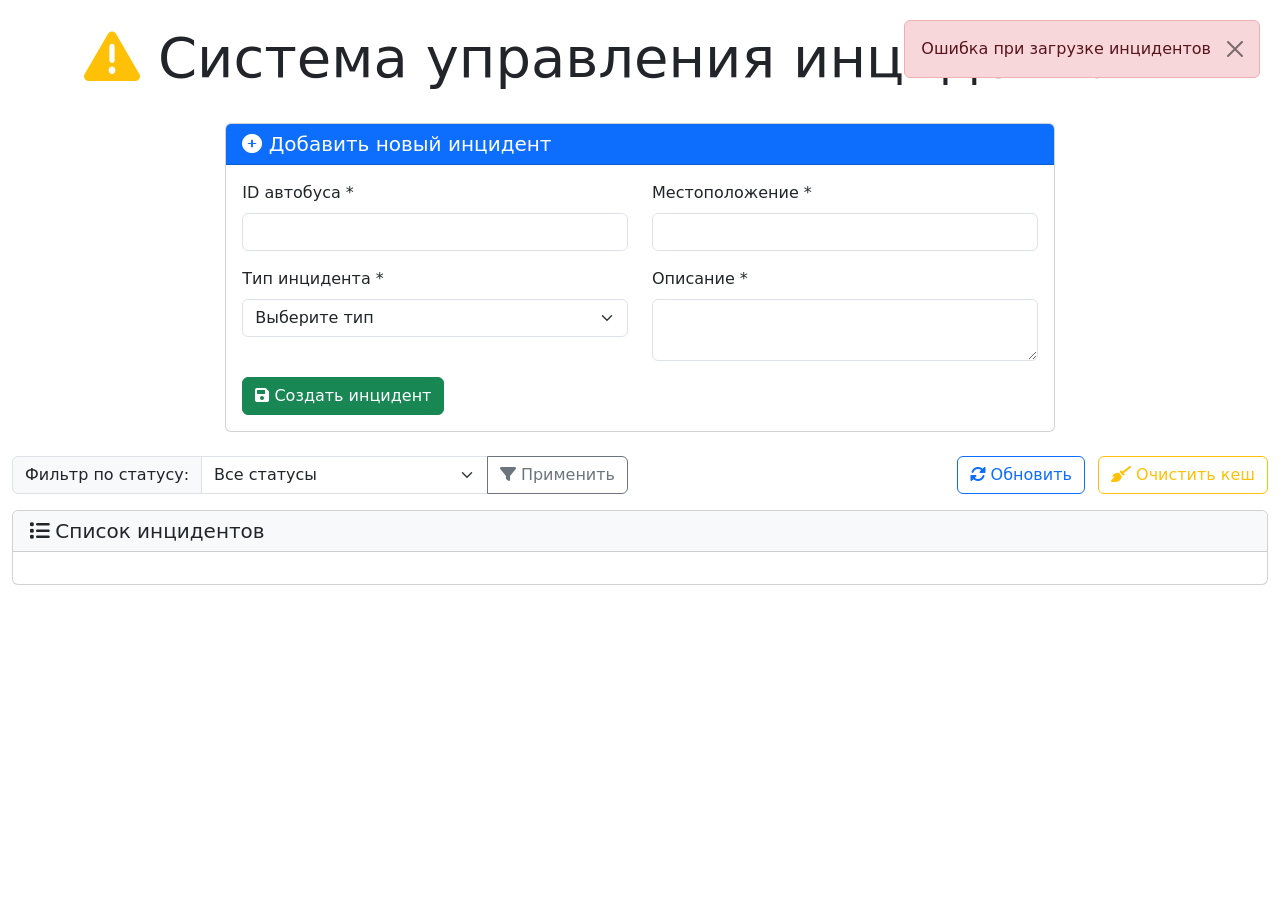
==== demo/src/main/resources/static/index.html @ 8c7d0178 "Исправил ошибку в назначении ролей" ====
<!DOCTYPE html>
<html lang="ru">
<head>
    <meta charset="UTF-8">
    <meta name="viewport" content="width=device-width, initial-scale=1.0">
    <title>Система управления инцидентами</title>
    <link href="https://cdn.jsdelivr.net/npm/bootstrap@5.1.3/dist/css/bootstrap.min.css" rel="stylesheet">
    <link href="https://cdnjs.cloudflare.com/ajax/libs/font-awesome/6.0.0/css/all.min.css" rel="stylesheet">
    <style>
        .alert-card {
            transition: all 0.3s ease;
            border-left: 4px solid #0d6efd;
        }
        .alert-card:hover {
            transform: translateY(-2px);
            box-shadow: 0 4px 8px rgba(0,0,0,0.1);
        }
        .status-NEW { border-left-color: #dc3545; }
        .status-IN_PROGRESS { border-left-color: #ffc107; }
        .status-RESOLVED { border-left-color: #198754; }
        .loading {
            display: none;
            text-align: center;
            padding: 20px;
        }
    </style>
</head>
<body>
    <div class="container-fluid py-4">
        <!-- Заголовок -->
        <div class="row mb-4">
            <div class="col">
                <h1 class="display-4 text-center">
                    <i class="fas fa-exclamation-triangle text-warning"></i>
                    Система управления инцидентами
                </h1>
            </div>
        </div>

        <!-- Форма добавления инцидента -->
        <div class="row mb-4">
            <div class="col-md-8 mx-auto">
                <div class="card">
                    <div class="card-header bg-primary text-white">
                        <h5 class="mb-0"><i class="fas fa-plus-circle"></i> Добавить новый инцидент</h5>
                    </div>
                    <div class="card-body">
                        <form id="alertForm">
                            <div class="row">
                                <div class="col-md-6">
                                    <div class="mb-3">
                                        <label for="busId" class="form-label">ID автобуса *</label>
                                        <input type="number" class="form-control" id="busId" required>
                                    </div>
                                    <div class="mb-3">
                                        <label for="type" class="form-label">Тип инцидента *</label>
                                        <select class="form-select" id="type" required>
                                            <option value="">Выберите тип</option>
                                            <option value="ACCIDENT">Авария</option>
                                            <option value="HARD_BRAKING">Резкое торможение</option>
                                            <option value="BUTTON">Нажатие кнопки</option>
                                        </select>
                                    </div>
                                </div>
                                <div class="col-md-6">
                                    <div class="mb-3">
                                        <label for="location" class="form-label">Местоположение *</label>
                                        <input type="text" class="form-control" id="location" required>
                                    </div>
                                    <div class="mb-3">
                                        <label for="description" class="form-label">Описание *</label>
                                        <textarea class="form-control" id="description" rows="2" required></textarea>
                                    </div>
                                </div>
                            </div>
                            <button type="submit" class="btn btn-success">
                                <i class="fas fa-save"></i> Создать инцидент
                            </button>
                        </form>
                    </div>
                </div>
            </div>
        </div>

        <!-- Фильтры и управление -->
        <div class="row mb-3">
            <div class="col-md-6">
                <div class="input-group">
                    <span class="input-group-text">Фильтр по статусу:</span>
                    <select class="form-select" id="statusFilter">
                        <option value="">Все статусы</option>
                        <option value="NEW">Новый</option>
                        <option value="IN_PROGRESS">В работе</option>
                        <option value="RESOLVED">Решен</option>
                    </select>
                    <button class="btn btn-outline-secondary" type="button" onclick="loadAlerts()">
                        <i class="fas fa-filter"></i> Применить
                    </button>
                </div>
            </div>
            <div class="col-md-6 text-end">
                <button class="btn btn-outline-primary" onclick="loadAlerts()">
                    <i class="fas fa-sync-alt"></i> Обновить
                </button>
            </div>
        </div>

        <!-- Таблица инцидентов -->
        <div class="row">
            <div class="col-12">
                <div class="card">
                    <div class="card-header bg-light">
                        <h5 class="mb-0"><i class="fas fa-list"></i> Список инцидентов</h5>
                    </div>
                    <div class="card-body">
                        <div id="loading" class="loading">
                            <div class="spinner-border text-primary" role="status">
                                <span class="visually-hidden">Загрузка...</span>
                            </div>
                            <p class="mt-2">Загрузка данных...</p>
                        </div>
                        <div id="alertsTable"></div>
                    </div>
                </div>
            </div>
        </div>
    </div>

    <!-- Модальное окно для назначения пользователя -->
    <div class="modal fade" id="assignModal" tabindex="-1">
        <div class="modal-dialog">
            <div class="modal-content">
                <div class="modal-header">
                    <h5 class="modal-title">Назначить инцидент</h5>
                    <button type="button" class="btn-close" data-bs-dismiss="modal"></button>
                </div>
                <div class="modal-body">
                    <input type="hidden" id="assignAlertId">
                    <div class="mb-3">
                        <label for="userId" class="form-label">ID пользователя</label>
                        <input type="number" class="form-control" id="userId" placeholder="Введите ID пользователя">
                    </div>
                </div>
                <div class="modal-footer">
                    <button type="button" class="btn btn-secondary" data-bs-dismiss="modal">Отмена</button>
                    <button type="button" class="btn btn-primary" onclick="assignAlert()">Назначить</button>
                </div>
            </div>
        </div>
    </div>

    <!-- Модальное окно для загрузки файлов -->
    <div class="modal fade" id="uploadModal" tabindex="-1">
        <div class="modal-dialog">
            <div class="modal-content">
                <div class="modal-header">
                    <h5 class="modal-title">Загрузить файл для инцидента</h5>
                    <button type="button" class="btn-close" data-bs-dismiss="modal"></button>
                </div>
                <div class="modal-body">
                    <input type="hidden" id="uploadAlertId">
                    <div class="mb-3">
                        <label for="fileInput" class="form-label">Выберите файл (макс. 5MB)</label>
                        <input type="file" class="form-control" id="fileInput" 
                            accept=".jpg,.jpeg,.png,.gif,.bmp,.pdf,.doc,.docx">
                        <div class="form-text">
                            Разрешенные форматы: JPG, PNG, GIF, BMP, PDF, DOC, DOCX
                        </div>
                    </div>
                </div>
                <div class="modal-footer">
                    <button type="button" class="btn btn-secondary" data-bs-dismiss="modal">Отмена</button>
                    <button type="button" class="btn btn-primary" onclick="handleFileUpload()">
                        <i class="fas fa-upload"></i> Загрузить
                    </button>
                </div>
            </div>
        </div>
    </div>

    <script src="https://cdn.jsdelivr.net/npm/bootstrap@5.1.3/dist/js/bootstrap.bundle.min.js"></script>
    <script src="app.js"></script>
</body>
</html>
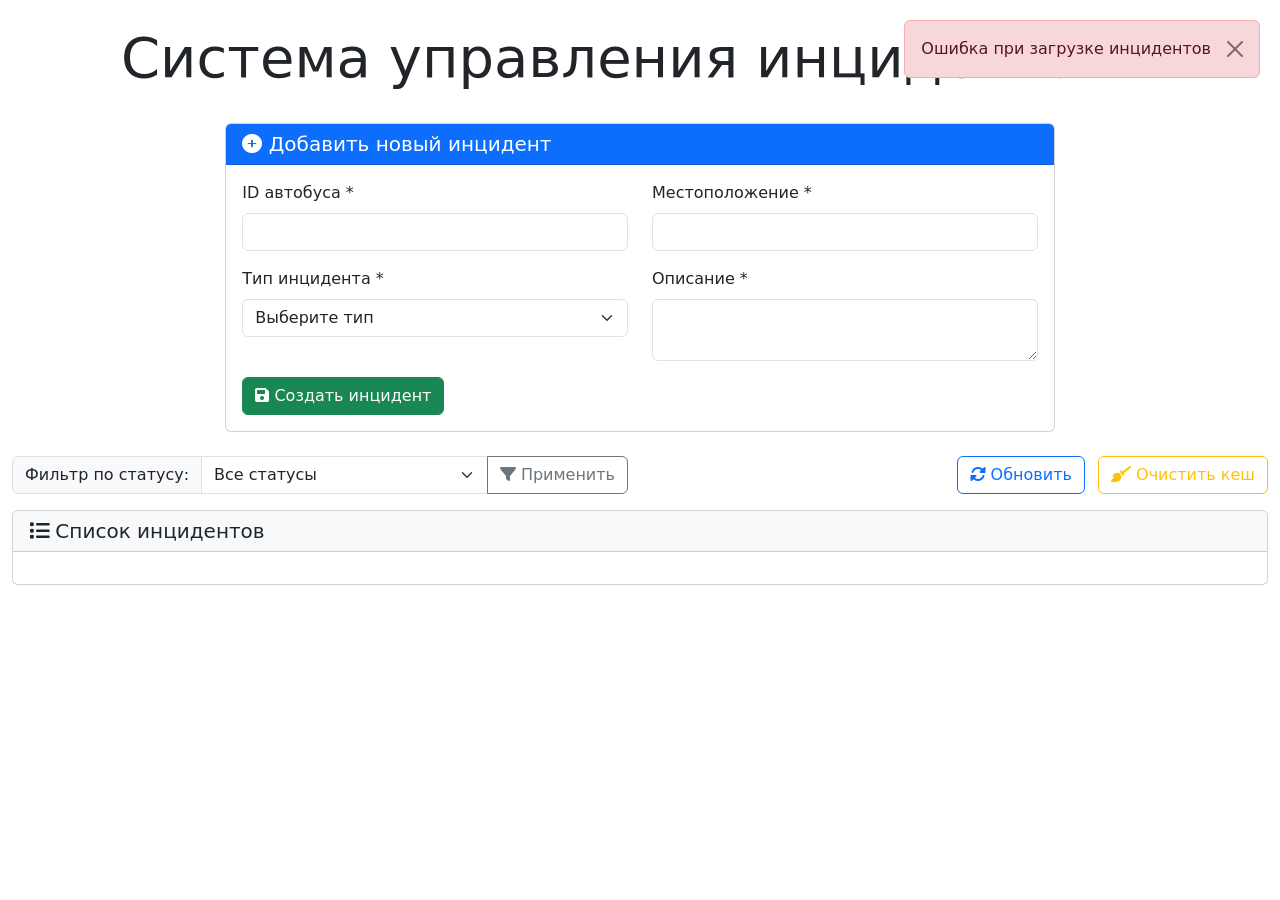
==== commit 9ac57fdd: "Добавил импорт CSV и возврат ID инцидентов" ====
--- a/demo/src/main/resources/static/index.html
+++ b/demo/src/main/resources/static/index.html
@@ -9,7 +9,7 @@
     <style>
         .alert-card {
             transition: all 0.3s ease;
-            border-left: 4px solid #0d6efd;
+            border-left: 4px solid #789cd1;
         }
         .alert-card:hover {
             transform: translateY(-2px);
@@ -31,7 +31,6 @@
         <div class="row mb-4">
             <div class="col">
                 <h1 class="display-4 text-center">
-                    <i class="fas fa-exclamation-triangle text-warning"></i>
                     Система управления инцидентами
                 </h1>
             </div>
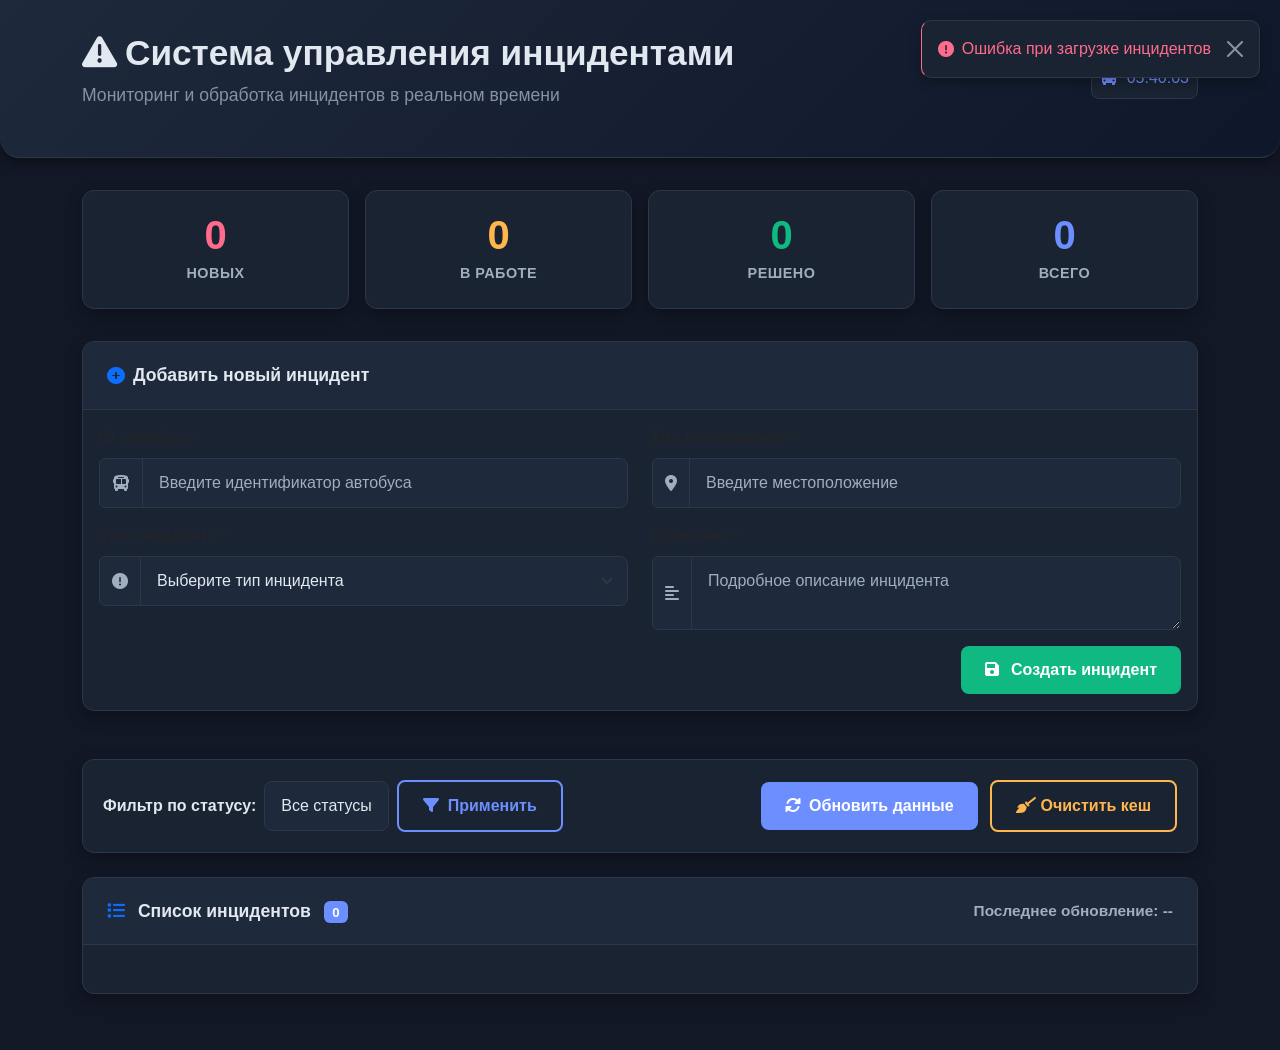
==== commit 2879b06a: "Спешелти темная тема на сайт, доработка отчетов, покрытие тестами" ====
--- a/demo/src/main/resources/static/index.html
+++ b/demo/src/main/resources/static/index.html
@@ -6,75 +6,102 @@
     <title>Система управления инцидентами</title>
     <link href="https://cdn.jsdelivr.net/npm/bootstrap@5.1.3/dist/css/bootstrap.min.css" rel="stylesheet">
     <link href="https://cdnjs.cloudflare.com/ajax/libs/font-awesome/6.0.0/css/all.min.css" rel="stylesheet">
-    <style>
-        .alert-card {
-            transition: all 0.3s ease;
-            border-left: 4px solid #789cd1;
-        }
-        .alert-card:hover {
-            transform: translateY(-2px);
-            box-shadow: 0 4px 8px rgba(0,0,0,0.1);
-        }
-        .status-NEW { border-left-color: #dc3545; }
-        .status-IN_PROGRESS { border-left-color: #ffc107; }
-        .status-RESOLVED { border-left-color: #198754; }
-        .loading {
-            display: none;
-            text-align: center;
-            padding: 20px;
-        }
-    </style>
+    <link rel="stylesheet" href="style.css">
 </head>
 <body>
-    <div class="container-fluid py-4">
-        <!-- Заголовок -->
-        <div class="row mb-4">
-            <div class="col">
-                <h1 class="display-4 text-center">
-                    Система управления инцидентами
-                </h1>
+    <!-- Заголовок -->
+    <div class="header-section">
+        <div class="container">
+            <div class="row align-items-center">
+                <div class="col-md-8">
+                    <h1 class="header-title"><i class="fas fa-exclamation-triangle me-2"></i>Система управления инцидентами</h1>
+                    <p class="header-subtitle">Мониторинг и обработка инцидентов в реальном времени</p>
+                </div>
+                <div class="col-md-4 text-md-end">
+                    <div class="d-inline-block bg-white text-primary p-2 rounded-3">
+                        <i class="fas fa-bus me-1"></i>
+                        <span id="currentTime">--:--:--</span>
+                    </div>
+                </div>
+            </div>
+        </div>
+    </div>
+
+    <div class="container">
+        <!-- Статистика -->
+        <div class="statistics">
+            <div class="stat-card stat-new">
+                <div class="stat-value" id="statNew">0</div>
+                <div class="stat-label">Новых</div>
+            </div>
+            <div class="stat-card stat-progress">
+                <div class="stat-value" id="statProgress">0</div>
+                <div class="stat-label">В работе</div>
+            </div>
+            <div class="stat-card stat-resolved">
+                <div class="stat-value" id="statResolved">0</div>
+                <div class="stat-label">Решено</div>
+            </div>
+            <div class="stat-card stat-total">
+                <div class="stat-value" id="statTotal">0</div>
+                <div class="stat-label">Всего</div>
             </div>
         </div>
 
         <!-- Форма добавления инцидента -->
         <div class="row mb-4">
-            <div class="col-md-8 mx-auto">
+            <div class="col-12">
                 <div class="card">
-                    <div class="card-header bg-primary text-white">
-                        <h5 class="mb-0"><i class="fas fa-plus-circle"></i> Добавить новый инцидент</h5>
+                    <div class="card-header d-flex align-items-center">
+                        <i class="fas fa-plus-circle me-2 text-primary"></i>
+                        <span>Добавить новый инцидент</span>
                     </div>
                     <div class="card-body">
                         <form id="alertForm">
                             <div class="row">
                                 <div class="col-md-6">
                                     <div class="mb-3">
-                                        <label for="busId" class="form-label">ID автобуса *</label>
-                                        <input type="number" class="form-control" id="busId" required>
-                                    </div>
-                                    <div class="mb-3">
-                                        <label for="type" class="form-label">Тип инцидента *</label>
-                                        <select class="form-select" id="type" required>
-                                            <option value="">Выберите тип</option>
-                                            <option value="ACCIDENT">Авария</option>
-                                            <option value="HARD_BRAKING">Резкое торможение</option>
-                                            <option value="BUTTON">Нажатие кнопки</option>
-                                        </select>
+                                        <label for="busId" class="form-label fw-semibold">ID автобуса *</label>
+                                        <div class="input-group">
+                                            <span class="input-group-text"><i class="fas fa-bus"></i></span>
+                                            <input type="number" class="form-control" id="busId" required placeholder="Введите идентификатор автобуса">
+                                        </div>
+                                    </div>
+                                    <div class="mb-3">
+                                        <label for="type" class="form-label fw-semibold">Тип инцидента *</label>
+                                        <div class="input-group">
+                                            <span class="input-group-text"><i class="fas fa-exclamation-circle"></i></span>
+                                            <select class="form-select" id="type" required>
+                                                <option value="">Выберите тип инцидента</option>
+                                                <option value="ACCIDENT">Авария</option>
+                                                <option value="HARD_BRAKING">Резкое торможение</option>
+                                                <option value="BUTTON">Нажатие кнопки</option>
+                                            </select>
+                                        </div>
                                     </div>
                                 </div>
                                 <div class="col-md-6">
                                     <div class="mb-3">
-                                        <label for="location" class="form-label">Местоположение *</label>
-                                        <input type="text" class="form-control" id="location" required>
-                                    </div>
-                                    <div class="mb-3">
-                                        <label for="description" class="form-label">Описание *</label>
-                                        <textarea class="form-control" id="description" rows="2" required></textarea>
+                                        <label for="location" class="form-label fw-semibold">Местоположение *</label>
+                                        <div class="input-group">
+                                            <span class="input-group-text"><i class="fas fa-map-marker-alt"></i></span>
+                                            <input type="text" class="form-control" id="location" required placeholder="Введите местоположение">
+                                        </div>
+                                    </div>
+                                    <div class="mb-3">
+                                        <label for="description" class="form-label fw-semibold">Описание *</label>
+                                        <div class="input-group">
+                                            <span class="input-group-text"><i class="fas fa-align-left"></i></span>
+                                            <textarea class="form-control" id="description" rows="2" required placeholder="Подробное описание инцидента"></textarea>
+                                        </div>
                                     </div>
                                 </div>
                             </div>
-                            <button type="submit" class="btn btn-success">
-                                <i class="fas fa-save"></i> Создать инцидент
-                            </button>
+                            <div class="d-flex justify-content-end">
+                                <button type="submit" class="btn btn-success px-4">
+                                    <i class="fas fa-save me-2"></i> Создать инцидент
+                                </button>
+                            </div>
                         </form>
                     </div>
                 </div>
@@ -82,43 +109,60 @@
         </div>
 
         <!-- Фильтры и управление -->
-        <div class="row mb-3">
-            <div class="col-md-6">
-                <div class="input-group">
-                    <span class="input-group-text">Фильтр по статусу:</span>
-                    <select class="form-select" id="statusFilter">
-                        <option value="">Все статусы</option>
-                        <option value="NEW">Новый</option>
-                        <option value="IN_PROGRESS">В работе</option>
-                        <option value="RESOLVED">Решен</option>
-                    </select>
-                    <button class="btn btn-outline-secondary" type="button" onclick="loadAlerts()">
-                        <i class="fas fa-filter"></i> Применить
-                    </button>
-                </div>
-            </div>
-            <div class="col-md-6 text-end">
-                <button class="btn btn-outline-primary" onclick="loadAlerts()">
-                    <i class="fas fa-sync-alt"></i> Обновить
-                </button>
-            </div>
-        </div>
-
-        <!-- Таблица инцидентов -->
+        <div class="filter-section">
+            <div class="row align-items-center">
+                <div class="col-md-6">
+                    <div class="d-flex align-items-center">
+                        <span class="me-2 fw-semibold">Фильтр по статусу:</span>
+                        <select class="form-select w-auto me-2" id="statusFilter">
+                            <option value="">Все статусы</option>
+                            <option value="NEW">Новый</option>
+                            <option value="IN_PROGRESS">В работе</option>
+                            <option value="RESOLVED">Решен</option>
+                        </select>
+                        <button class="btn btn-outline-primary" type="button" onclick="loadAlerts()">
+                            <i class="fas fa-filter me-1"></i> Применить
+                        </button>
+                    </div>
+                </div>
+                <div class="col-md-6 text-md-end mt-2 mt-md-0">
+                    <button class="btn btn-primary" onclick="loadAlerts()">
+                        <i class="fas fa-sync-alt me-1"></i> Обновить данные
+                    </button>
+                    <button class="btn btn-outline-warning ms-2" onclick="clearCache()" title="Очистить кеш">
+                        <i class="fas fa-broom"></i> Очистить кеш
+                    </button>
+                </div>
+            </div>
+        </div>
+
+        <!-- Список инцидентов -->
         <div class="row">
             <div class="col-12">
                 <div class="card">
-                    <div class="card-header bg-light">
-                        <h5 class="mb-0"><i class="fas fa-list"></i> Список инцидентов</h5>
-                    </div>
-                    <div class="card-body">
+                    <div class="card-header d-flex align-items-center justify-content-between">
+                        <div>
+                            <i class="fas fa-list me-2 text-primary"></i>
+                            <span>Список инцидентов</span>
+                            <span class="badge bg-primary ms-2" id="alertsCount">0</span>
+                        </div>
+                        <div class="text-muted small" id="lastUpdate">
+                            Последнее обновление: --
+                        </div>
+                    </div>
+                    <div class="card-body p-3">
                         <div id="loading" class="loading">
-                            <div class="spinner-border text-primary" role="status">
+                            <div class="spinner-border" role="status">
                                 <span class="visually-hidden">Загрузка...</span>
                             </div>
-                            <p class="mt-2">Загрузка данных...</p>
-                        </div>
-                        <div id="alertsTable"></div>
+                            <p class="mt-3 fw-semibold">Загрузка данных...</p>
+                        </div>
+                        <div id="alertsTable" class="p-2"></div>
+                        <div id="noAlerts" class="text-center p-5" style="display: none;">
+                            <i class="fas fa-inbox fa-3x text-muted mb-3"></i>
+                            <h5 class="text-muted">Нет инцидентов</h5>
+                            <p class="text-muted">Создайте первый инцидент с помощью формы выше</p>
+                        </div>
                     </div>
                 </div>
             </div>
@@ -130,19 +174,27 @@
         <div class="modal-dialog">
             <div class="modal-content">
                 <div class="modal-header">
-                    <h5 class="modal-title">Назначить инцидент</h5>
+                    <h5 class="modal-title"><i class="fas fa-user-check me-2"></i>Назначить инцидент</h5>
                     <button type="button" class="btn-close" data-bs-dismiss="modal"></button>
                 </div>
                 <div class="modal-body">
                     <input type="hidden" id="assignAlertId">
                     <div class="mb-3">
-                        <label for="userId" class="form-label">ID пользователя</label>
-                        <input type="number" class="form-control" id="userId" placeholder="Введите ID пользователя">
+                        <label for="userId" class="form-label fw-semibold">ID пользователя</label>
+                        <div class="input-group">
+                            <span class="input-group-text"><i class="fas fa-user"></i></span>
+                            <input type="number" class="form-control" id="userId" placeholder="Введите ID пользователя">
+                        </div>
+                        <div class="form-text">
+                            Укажите ID пользователя, который будет ответственен за решение инцидента
+                        </div>
                     </div>
                 </div>
                 <div class="modal-footer">
                     <button type="button" class="btn btn-secondary" data-bs-dismiss="modal">Отмена</button>
-                    <button type="button" class="btn btn-primary" onclick="assignAlert()">Назначить</button>
+                    <button type="button" class="btn btn-primary" onclick="assignAlert()">
+                        <i class="fas fa-check me-1"></i> Назначить
+                    </button>
                 </div>
             </div>
         </div>
@@ -153,24 +205,28 @@
         <div class="modal-dialog">
             <div class="modal-content">
                 <div class="modal-header">
-                    <h5 class="modal-title">Загрузить файл для инцидента</h5>
+                    <h5 class="modal-title"><i class="fas fa-upload me-2"></i>Загрузить файл для инцидента</h5>
                     <button type="button" class="btn-close" data-bs-dismiss="modal"></button>
                 </div>
                 <div class="modal-body">
                     <input type="hidden" id="uploadAlertId">
                     <div class="mb-3">
-                        <label for="fileInput" class="form-label">Выберите файл (макс. 5MB)</label>
+                        <label for="fileInput" class="form-label fw-semibold">Выберите файл (макс. 5MB)</label>
                         <input type="file" class="form-control" id="fileInput" 
                             accept=".jpg,.jpeg,.png,.gif,.bmp,.pdf,.doc,.docx">
                         <div class="form-text">
                             Разрешенные форматы: JPG, PNG, GIF, BMP, PDF, DOC, DOCX
                         </div>
                     </div>
+                    <div class="alert alert-info mt-3">
+                        <i class="fas fa-info-circle me-2"></i>
+                        <small>Загружайте фотографии с места инцидента или документы, связанные с расследованием</small>
+                    </div>
                 </div>
                 <div class="modal-footer">
                     <button type="button" class="btn btn-secondary" data-bs-dismiss="modal">Отмена</button>
                     <button type="button" class="btn btn-primary" onclick="handleFileUpload()">
-                        <i class="fas fa-upload"></i> Загрузить
+                        <i class="fas fa-upload me-1"></i> Загрузить
                     </button>
                 </div>
             </div>
--- a/demo/src/main/resources/static/style.css
+++ b/demo/src/main/resources/static/style.css
@@ -0,0 +1,558 @@
+:root {
+    --primary-color: #6c8eff;
+    --secondary-color: #5a6fe0;
+    --success-color: #4cc9f0;
+    --danger-color: #ff6b8b;
+    --warning-color: #ffb74d;
+    --light-color: #2d3748;
+    --dark-color: #e2e8f0;
+    --bg-primary: #121826;
+    --bg-secondary: #1e293b;
+    --bg-card: #1a2332;
+    --border-color: #2d3748;
+    --text-primary: #e2e8f0;
+    --text-secondary: #a0aec0;
+    --card-shadow: 0 6px 16px rgba(0, 0, 0, 0.3);
+    --transition: all 0.3s ease;
+}
+
+body {
+    background-color: var(--bg-primary);
+    font-family: 'Segoe UI', Tahoma, Geneva, Verdana, sans-serif;
+    color: var(--text-primary);
+    padding-bottom: 2rem;
+}
+
+.header-section {
+    background: linear-gradient(135deg, var(--bg-secondary), #0f172a);
+    color: var(--text-primary);
+    padding: 2rem 0;
+    border-radius: 0 0 20px 20px;
+    margin-bottom: 2rem;
+    box-shadow: 0 4px 12px rgba(0, 0, 0, 0.4);
+    border-bottom: 1px solid var(--border-color);
+}
+
+.header-title {
+    font-weight: 700;
+    margin-bottom: 0.5rem;
+    font-size: 2.2rem;
+    color: var(--text-primary);
+}
+
+.header-subtitle {
+    font-weight: 300;
+    opacity: 0.8;
+    font-size: 1.1rem;
+    color: var(--text-secondary);
+}
+
+.card {
+    border: 1px solid var(--border-color);
+    border-radius: 12px;
+    box-shadow: var(--card-shadow);
+    transition: var(--transition);
+    overflow: hidden;
+    margin-bottom: 1.5rem;
+    background-color: var(--bg-card);
+}
+
+.card:hover {
+    box-shadow: 0 10px 24px rgba(0, 0, 0, 0.4);
+    transform: translateY(-2px);
+}
+
+.card-header {
+    background-color: var(--bg-secondary);
+    border-bottom: 1px solid var(--border-color);
+    padding: 1.25rem 1.5rem;
+    font-weight: 600;
+    font-size: 1.1rem;
+    color: var(--text-primary);
+}
+
+.form-control, .form-select {
+    border-radius: 8px;
+    border: 1px solid var(--border-color);
+    padding: 0.75rem 1rem;
+    transition: var(--transition);
+    background-color: var(--bg-secondary);
+    color: var(--text-primary);
+}
+
+.form-control:focus, .form-select:focus {
+    border-color: var(--primary-color);
+    box-shadow: 0 0 0 0.2rem rgba(108, 142, 255, 0.25);
+    background-color: var(--bg-secondary);
+    color: var(--text-primary);
+}
+
+.form-control::placeholder {
+    color: var(--text-secondary);
+}
+
+.btn {
+    border-radius: 8px;
+    padding: 0.75rem 1.5rem;
+    font-weight: 600;
+    transition: var(--transition);
+    border: none;
+}
+
+.btn-sm {
+    padding: 0.5rem 1rem;
+    font-size: 0.9rem;
+}
+
+.btn-primary {
+    background-color: var(--primary-color);
+    color: white;
+}
+
+.btn-primary:hover {
+    background-color: #5a6fe0;
+    transform: translateY(-2px);
+    box-shadow: 0 4px 12px rgba(108, 142, 255, 0.3);
+}
+
+.btn-success {
+    background-color: #10b981;
+    color: white;
+}
+
+.btn-warning {
+    background-color: var(--warning-color);
+    color: #1a202c;
+}
+
+.btn-info {
+    background-color: var(--success-color);
+    color: #1a202c;
+}
+
+.btn-danger {
+    background-color: var(--danger-color);
+    color: white;
+}
+
+.btn-secondary {
+    background-color: #4a5568;
+    color: white;
+}
+
+.btn-outline-primary {
+    border: 2px solid var(--primary-color);
+    color: var(--primary-color);
+    background-color: transparent;
+}
+
+.btn-outline-primary:hover {
+    background-color: var(--primary-color);
+    color: white;
+    transform: translateY(-2px);
+}
+
+.btn-outline-warning {
+    border: 2px solid var(--warning-color);
+    color: var(--warning-color);
+    background-color: transparent;
+}
+
+.btn-outline-warning:hover {
+    background-color: var(--warning-color);
+    color: #1a202c;
+}
+
+.alert-card {
+    border-radius: 10px;
+    padding: 1.5rem;
+    margin-bottom: 1rem;
+    background-color: var(--bg-card);
+    transition: var(--transition);
+    border-left: 5px solid var(--border-color);
+    position: relative;
+    border: 1px solid var(--border-color);
+}
+
+.alert-card:hover {
+    transform: translateY(-4px);
+    box-shadow: 0 8px 20px rgba(0, 0, 0, 0.4);
+}
+
+.alert-card .badge {
+    font-size: 0.8rem;
+    padding: 0.4rem 0.8rem;
+    border-radius: 50px;
+}
+
+.status-NEW {
+    border-left-color: var(--danger-color);
+    background-color: rgba(255, 107, 139, 0.1);
+}
+
+.status-IN_PROGRESS {
+    border-left-color: var(--warning-color);
+    background-color: rgba(255, 183, 77, 0.1);
+}
+
+.status-RESOLVED {
+    border-left-color: #10b981;
+    background-color: rgba(16, 185, 129, 0.1);
+}
+
+.alert-details {
+    display: flex;
+    flex-wrap: wrap;
+    gap: 1.5rem;
+    margin-bottom: 1rem;
+}
+
+.detail-item {
+    display: flex;
+    align-items: center;
+    gap: 0.5rem;
+    color: var(--text-secondary);
+    font-size: 0.95rem;
+}
+
+.detail-item i {
+    color: var(--primary-color);
+    width: 16px;
+}
+
+.alert-actions {
+    display: flex;
+    gap: 0.5rem;
+    flex-wrap: wrap;
+}
+
+.action-btn {
+    padding: 0.4rem 0.8rem;
+    font-size: 0.85rem;
+    border-radius: 6px;
+    display: inline-flex;
+    align-items: center;
+    gap: 0.4rem;
+}
+
+.loading {
+    display: flex;
+    flex-direction: column;
+    align-items: center;
+    justify-content: center;
+    padding: 3rem;
+    color: var(--primary-color);
+}
+
+.spinner-border {
+    width: 3rem;
+    height: 3rem;
+    color: var(--primary-color);
+}
+
+.filter-section {
+    background-color: var(--bg-card);
+    border-radius: 12px;
+    padding: 1.25rem;
+    box-shadow: var(--card-shadow);
+    margin-bottom: 1.5rem;
+    border: 1px solid var(--border-color);
+}
+
+.statistics {
+    display: flex;
+    justify-content: space-around;
+    margin-bottom: 2rem;
+    flex-wrap: wrap;
+    gap: 1rem;
+}
+
+.stat-card {
+    background-color: var(--bg-card);
+    border-radius: 12px;
+    padding: 1.5rem;
+    text-align: center;
+    flex: 1;
+    min-width: 150px;
+    box-shadow: var(--card-shadow);
+    transition: var(--transition);
+    border: 1px solid var(--border-color);
+}
+
+.stat-card:hover {
+    transform: translateY(-5px);
+    box-shadow: 0 10px 24px rgba(0, 0, 0, 0.4);
+}
+
+.stat-value {
+    font-size: 2.5rem;
+    font-weight: 700;
+    line-height: 1;
+}
+
+.stat-new .stat-value { 
+    color: var(--danger-color); 
+}
+
+.stat-progress .stat-value { 
+    color: var(--warning-color); 
+}
+
+.stat-resolved .stat-value { 
+    color: #10b981; 
+}
+
+.stat-total .stat-value { 
+    color: var(--primary-color); 
+}
+
+.stat-label {
+    font-size: 0.9rem;
+    color: var(--text-secondary);
+    margin-top: 0.5rem;
+    text-transform: uppercase;
+    letter-spacing: 0.5px;
+    font-weight: 600;
+}
+
+.modal-content {
+    border-radius: 12px;
+    border: none;
+    overflow: hidden;
+    background-color: var(--bg-card);
+    color: var(--text-primary);
+}
+
+.modal-header {
+    background-color: var(--bg-secondary);
+    border-bottom: 1px solid var(--border-color);
+    color: var(--text-primary);
+}
+
+.modal-title {
+    font-weight: 600;
+}
+
+.modal-body {
+    background-color: var(--bg-card);
+}
+
+.modal-footer {
+    background-color: var(--bg-secondary);
+    border-top: 1px solid var(--border-color);
+}
+
+.input-group-text {
+    background-color: var(--bg-secondary);
+    border: 1px solid var(--border-color);
+    color: var(--text-secondary);
+}
+
+.badge {
+    font-weight: 600;
+}
+
+.bg-danger {
+    background-color: var(--danger-color) !important;
+}
+
+.bg-warning {
+    background-color: var(--warning-color) !important;
+    color: #1a202c !important;
+}
+
+.bg-success {
+    background-color: #10b981 !important;
+}
+
+.bg-info {
+    background-color: var(--success-color) !important;
+    color: #1a202c !important;
+}
+
+.bg-primary {
+    background-color: var(--primary-color) !important;
+}
+
+.text-muted {
+    color: var(--text-secondary) !important;
+}
+
+.form-text {
+    color: var(--text-secondary);
+    font-size: 0.875rem;
+    margin-top: 0.25rem;
+}
+
+.alert {
+    border-radius: 10px;
+    border: none;
+    background-color: var(--bg-secondary);
+    color: var(--text-primary);
+    border-left: 4px solid transparent;
+}
+
+.alert-info {
+    border-left-color: var(--success-color);
+    color: var(--success-color);
+}
+
+.alert-success {
+    border-left-color: #10b981;
+    color: #10b981;
+    background-color: rgba(16, 185, 129, 0.1);
+}
+
+.alert-danger {
+    border-left-color: var(--danger-color);
+    color: var(--danger-color);
+    background-color: rgba(255, 107, 139, 0.1);
+}
+
+.alert-warning {
+    border-left-color: var(--warning-color);
+    color: var(--warning-color);
+    background-color: rgba(255, 183, 77, 0.1);
+}
+
+/* Стили для уведомлений */
+.alert.position-fixed {
+    background-color: var(--bg-card);
+    border: 1px solid var(--border-color);
+    box-shadow: 0 4px 12px rgba(0, 0, 0, 0.3);
+}
+
+.alert-success.position-fixed {
+    border-left-color: #10b981;
+    color: #10b981;
+}
+
+.alert-danger.position-fixed {
+    border-left-color: var(--danger-color);
+    color: var(--danger-color);
+}
+
+.alert-info.position-fixed {
+    border-left-color: var(--success-color);
+    color: var(--success-color);
+}
+
+/* Стили для кнопки закрытия в уведомлениях */
+.btn-close {
+    filter: invert(1) grayscale(100%) brightness(200%);
+}
+
+/* Кастомный скроллбар */
+::-webkit-scrollbar {
+    width: 10px;
+    height: 10px;
+}
+
+::-webkit-scrollbar-track {
+    background: var(--bg-secondary);
+    border-radius: 5px;
+}
+
+::-webkit-scrollbar-thumb {
+    background: var(--border-color);
+    border-radius: 5px;
+}
+
+::-webkit-scrollbar-thumb:hover {
+    background: var(--primary-color);
+}
+
+/* Стили для выпадающих списков */
+option {
+    background-color: var(--bg-card);
+    color: var(--text-primary);
+}
+
+/* Стили для текста в карточках */
+.card-text, .card-title, .card-subtitle {
+    color: var(--text-primary);
+}
+
+.card-text strong {
+    color: var(--text-primary);
+}
+
+.card-text small {
+    color: var(--text-secondary) !important;
+}
+
+/* Стили для индикатора времени в заголовке */
+.d-inline-block.bg-white.text-primary.p-2.rounded-3 {
+    background-color: var(--bg-card) !important;
+    color: var(--primary-color) !important;
+    border: 1px solid var(--border-color);
+}
+
+@media (max-width: 768px) {
+    .stat-card {
+        min-width: 120px;
+        padding: 1rem;
+    }
+    
+    .stat-value {
+        font-size: 2rem;
+    }
+    
+    .alert-details {
+        gap: 1rem;
+    }
+    
+    .detail-item {
+        font-size: 0.85rem;
+    }
+    
+    .header-title {
+        font-size: 1.8rem;
+    }
+    
+    .btn-group-vertical {
+        width: 100%;
+    }
+    
+    .btn-group-vertical .btn {
+        width: 100%;
+        margin-bottom: 0.5rem;
+    }
+    
+    .col-md-4.text-end .btn-group-vertical {
+        margin-top: 1rem;
+    }
+}
+
+@media (max-width: 576px) {
+    .header-title {
+        font-size: 1.5rem;
+    }
+    
+    .header-subtitle {
+        font-size: 1rem;
+    }
+    
+    .filter-section .d-flex {
+        flex-direction: column;
+        align-items: flex-start;
+    }
+    
+    .filter-section .d-flex > * {
+        margin-bottom: 0.5rem;
+    }
+    
+    .filter-section .btn {
+        width: 100%;
+    }
+    
+    .col-md-6.text-md-end {
+        text-align: left !important;
+        margin-top: 1rem;
+    }
+    
+    .col-md-6.text-md-end .btn {
+        margin-bottom: 0.5rem;
+        width: 100%;
+    }
+}
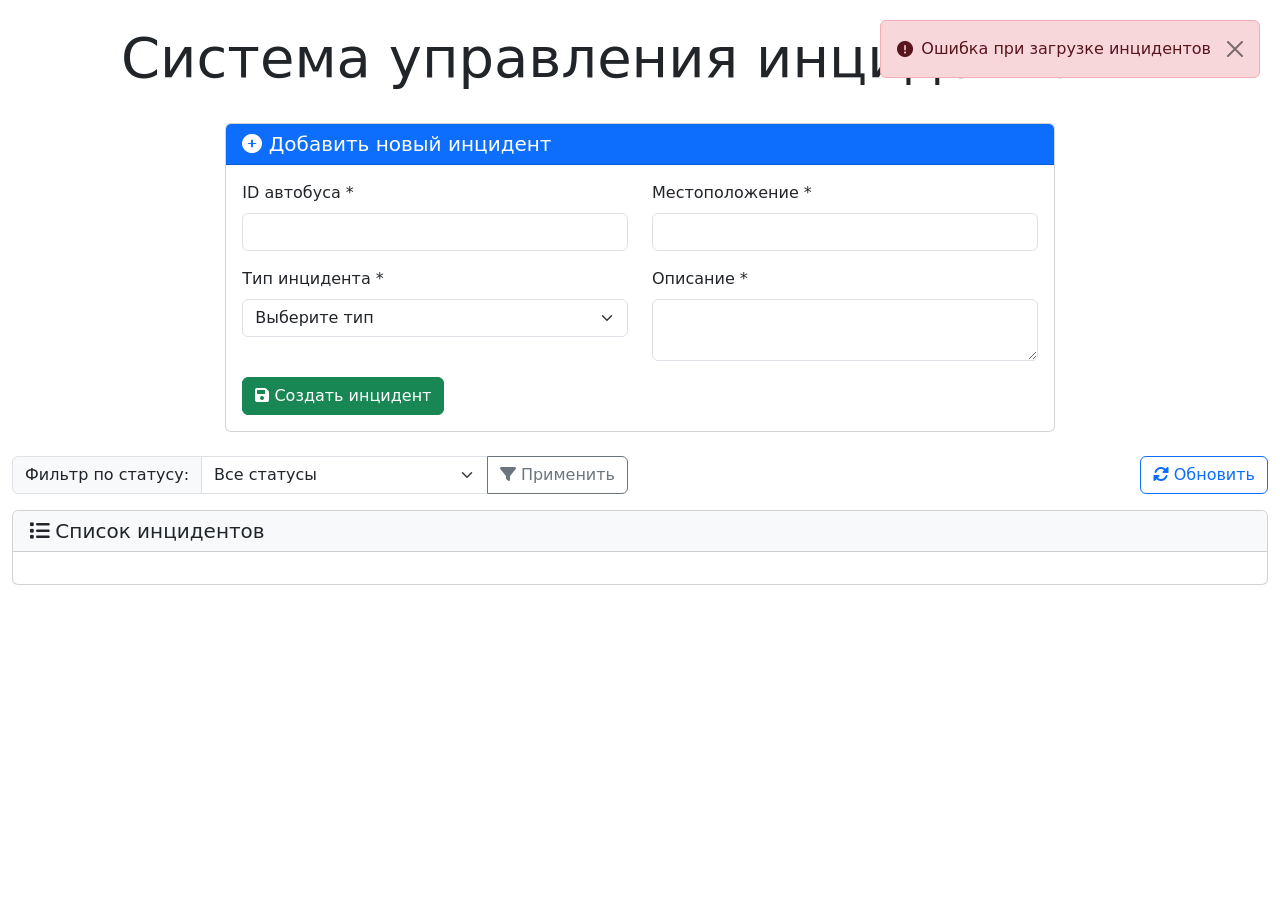
==== commit 62a84ac4: "Remove application.yml from Git (keep locally)" ====
--- a/demo/src/main/resources/static/index.html
+++ b/demo/src/main/resources/static/index.html
@@ -6,102 +6,75 @@
     <title>Система управления инцидентами</title>
     <link href="https://cdn.jsdelivr.net/npm/bootstrap@5.1.3/dist/css/bootstrap.min.css" rel="stylesheet">
     <link href="https://cdnjs.cloudflare.com/ajax/libs/font-awesome/6.0.0/css/all.min.css" rel="stylesheet">
-    <link rel="stylesheet" href="style.css">
+    <style>
+        .alert-card {
+            transition: all 0.3s ease;
+            border-left: 4px solid #789cd1;
+        }
+        .alert-card:hover {
+            transform: translateY(-2px);
+            box-shadow: 0 4px 8px rgba(0,0,0,0.1);
+        }
+        .status-NEW { border-left-color: #dc3545; }
+        .status-IN_PROGRESS { border-left-color: #ffc107; }
+        .status-RESOLVED { border-left-color: #198754; }
+        .loading {
+            display: none;
+            text-align: center;
+            padding: 20px;
+        }
+    </style>
 </head>
 <body>
-    <!-- Заголовок -->
-    <div class="header-section">
-        <div class="container">
-            <div class="row align-items-center">
-                <div class="col-md-8">
-                    <h1 class="header-title"><i class="fas fa-exclamation-triangle me-2"></i>Система управления инцидентами</h1>
-                    <p class="header-subtitle">Мониторинг и обработка инцидентов в реальном времени</p>
-                </div>
-                <div class="col-md-4 text-md-end">
-                    <div class="d-inline-block bg-white text-primary p-2 rounded-3">
-                        <i class="fas fa-bus me-1"></i>
-                        <span id="currentTime">--:--:--</span>
-                    </div>
-                </div>
-            </div>
-        </div>
-    </div>
-
-    <div class="container">
-        <!-- Статистика -->
-        <div class="statistics">
-            <div class="stat-card stat-new">
-                <div class="stat-value" id="statNew">0</div>
-                <div class="stat-label">Новых</div>
-            </div>
-            <div class="stat-card stat-progress">
-                <div class="stat-value" id="statProgress">0</div>
-                <div class="stat-label">В работе</div>
-            </div>
-            <div class="stat-card stat-resolved">
-                <div class="stat-value" id="statResolved">0</div>
-                <div class="stat-label">Решено</div>
-            </div>
-            <div class="stat-card stat-total">
-                <div class="stat-value" id="statTotal">0</div>
-                <div class="stat-label">Всего</div>
+    <div class="container-fluid py-4">
+        <!-- Заголовок -->
+        <div class="row mb-4">
+            <div class="col">
+                <h1 class="display-4 text-center">
+                    Система управления инцидентами
+                </h1>
             </div>
         </div>
 
         <!-- Форма добавления инцидента -->
         <div class="row mb-4">
-            <div class="col-12">
+            <div class="col-md-8 mx-auto">
                 <div class="card">
-                    <div class="card-header d-flex align-items-center">
-                        <i class="fas fa-plus-circle me-2 text-primary"></i>
-                        <span>Добавить новый инцидент</span>
+                    <div class="card-header bg-primary text-white">
+                        <h5 class="mb-0"><i class="fas fa-plus-circle"></i> Добавить новый инцидент</h5>
                     </div>
                     <div class="card-body">
                         <form id="alertForm">
                             <div class="row">
                                 <div class="col-md-6">
                                     <div class="mb-3">
-                                        <label for="busId" class="form-label fw-semibold">ID автобуса *</label>
-                                        <div class="input-group">
-                                            <span class="input-group-text"><i class="fas fa-bus"></i></span>
-                                            <input type="number" class="form-control" id="busId" required placeholder="Введите идентификатор автобуса">
-                                        </div>
+                                        <label for="busId" class="form-label">ID автобуса *</label>
+                                        <input type="number" class="form-control" id="busId" required>
                                     </div>
                                     <div class="mb-3">
-                                        <label for="type" class="form-label fw-semibold">Тип инцидента *</label>
-                                        <div class="input-group">
-                                            <span class="input-group-text"><i class="fas fa-exclamation-circle"></i></span>
-                                            <select class="form-select" id="type" required>
-                                                <option value="">Выберите тип инцидента</option>
-                                                <option value="ACCIDENT">Авария</option>
-                                                <option value="HARD_BRAKING">Резкое торможение</option>
-                                                <option value="BUTTON">Нажатие кнопки</option>
-                                            </select>
-                                        </div>
+                                        <label for="type" class="form-label">Тип инцидента *</label>
+                                        <select class="form-select" id="type" required>
+                                            <option value="">Выберите тип</option>
+                                            <option value="ACCIDENT">Авария</option>
+                                            <option value="HARD_BRAKING">Резкое торможение</option>
+                                            <option value="BUTTON">Нажатие кнопки</option>
+                                        </select>
                                     </div>
                                 </div>
                                 <div class="col-md-6">
                                     <div class="mb-3">
-                                        <label for="location" class="form-label fw-semibold">Местоположение *</label>
-                                        <div class="input-group">
-                                            <span class="input-group-text"><i class="fas fa-map-marker-alt"></i></span>
-                                            <input type="text" class="form-control" id="location" required placeholder="Введите местоположение">
-                                        </div>
+                                        <label for="location" class="form-label">Местоположение *</label>
+                                        <input type="text" class="form-control" id="location" required>
                                     </div>
                                     <div class="mb-3">
-                                        <label for="description" class="form-label fw-semibold">Описание *</label>
-                                        <div class="input-group">
-                                            <span class="input-group-text"><i class="fas fa-align-left"></i></span>
-                                            <textarea class="form-control" id="description" rows="2" required placeholder="Подробное описание инцидента"></textarea>
-                                        </div>
+                                        <label for="description" class="form-label">Описание *</label>
+                                        <textarea class="form-control" id="description" rows="2" required></textarea>
                                     </div>
                                 </div>
                             </div>
-                            <div class="d-flex justify-content-end">
-                                <button type="submit" class="btn btn-success px-4">
-                                    <i class="fas fa-save me-2"></i> Создать инцидент
-                                </button>
-                            </div>
+                            <button type="submit" class="btn btn-success">
+                                <i class="fas fa-save"></i> Создать инцидент
+                            </button>
                         </form>
                     </div>
                 </div>
@@ -109,60 +82,43 @@
         </div>
 
         <!-- Фильтры и управление -->
-        <div class="filter-section">
-            <div class="row align-items-center">
-                <div class="col-md-6">
-                    <div class="d-flex align-items-center">
-                        <span class="me-2 fw-semibold">Фильтр по статусу:</span>
-                        <select class="form-select w-auto me-2" id="statusFilter">
-                            <option value="">Все статусы</option>
-                            <option value="NEW">Новый</option>
-                            <option value="IN_PROGRESS">В работе</option>
-                            <option value="RESOLVED">Решен</option>
-                        </select>
-                        <button class="btn btn-outline-primary" type="button" onclick="loadAlerts()">
-                            <i class="fas fa-filter me-1"></i> Применить
-                        </button>
-                    </div>
-                </div>
-                <div class="col-md-6 text-md-end mt-2 mt-md-0">
-                    <button class="btn btn-primary" onclick="loadAlerts()">
-                        <i class="fas fa-sync-alt me-1"></i> Обновить данные
-                    </button>
-                    <button class="btn btn-outline-warning ms-2" onclick="clearCache()" title="Очистить кеш">
-                        <i class="fas fa-broom"></i> Очистить кеш
+        <div class="row mb-3">
+            <div class="col-md-6">
+                <div class="input-group">
+                    <span class="input-group-text">Фильтр по статусу:</span>
+                    <select class="form-select" id="statusFilter">
+                        <option value="">Все статусы</option>
+                        <option value="NEW">Новый</option>
+                        <option value="IN_PROGRESS">В работе</option>
+                        <option value="RESOLVED">Решен</option>
+                    </select>
+                    <button class="btn btn-outline-secondary" type="button" onclick="loadAlerts()">
+                        <i class="fas fa-filter"></i> Применить
                     </button>
                 </div>
             </div>
+            <div class="col-md-6 text-end">
+                <button class="btn btn-outline-primary" onclick="loadAlerts()">
+                    <i class="fas fa-sync-alt"></i> Обновить
+                </button>
+            </div>
         </div>
 
-        <!-- Список инцидентов -->
+        <!-- Таблица инцидентов -->
         <div class="row">
             <div class="col-12">
                 <div class="card">
-                    <div class="card-header d-flex align-items-center justify-content-between">
-                        <div>
-                            <i class="fas fa-list me-2 text-primary"></i>
-                            <span>Список инцидентов</span>
-                            <span class="badge bg-primary ms-2" id="alertsCount">0</span>
-                        </div>
-                        <div class="text-muted small" id="lastUpdate">
-                            Последнее обновление: --
-                        </div>
+                    <div class="card-header bg-light">
+                        <h5 class="mb-0"><i class="fas fa-list"></i> Список инцидентов</h5>
                     </div>
-                    <div class="card-body p-3">
+                    <div class="card-body">
                         <div id="loading" class="loading">
-                            <div class="spinner-border" role="status">
+                            <div class="spinner-border text-primary" role="status">
                                 <span class="visually-hidden">Загрузка...</span>
                             </div>
-                            <p class="mt-3 fw-semibold">Загрузка данных...</p>
+                            <p class="mt-2">Загрузка данных...</p>
                         </div>
-                        <div id="alertsTable" class="p-2"></div>
-                        <div id="noAlerts" class="text-center p-5" style="display: none;">
-                            <i class="fas fa-inbox fa-3x text-muted mb-3"></i>
-                            <h5 class="text-muted">Нет инцидентов</h5>
-                            <p class="text-muted">Создайте первый инцидент с помощью формы выше</p>
-                        </div>
+                        <div id="alertsTable"></div>
                     </div>
                 </div>
             </div>
@@ -174,27 +130,19 @@
         <div class="modal-dialog">
             <div class="modal-content">
                 <div class="modal-header">
-                    <h5 class="modal-title"><i class="fas fa-user-check me-2"></i>Назначить инцидент</h5>
+                    <h5 class="modal-title">Назначить инцидент</h5>
                     <button type="button" class="btn-close" data-bs-dismiss="modal"></button>
                 </div>
                 <div class="modal-body">
                     <input type="hidden" id="assignAlertId">
                     <div class="mb-3">
-                        <label for="userId" class="form-label fw-semibold">ID пользователя</label>
-                        <div class="input-group">
-                            <span class="input-group-text"><i class="fas fa-user"></i></span>
-                            <input type="number" class="form-control" id="userId" placeholder="Введите ID пользователя">
-                        </div>
-                        <div class="form-text">
-                            Укажите ID пользователя, который будет ответственен за решение инцидента
-                        </div>
+                        <label for="userId" class="form-label">ID пользователя</label>
+                        <input type="number" class="form-control" id="userId" placeholder="Введите ID пользователя">
                     </div>
                 </div>
                 <div class="modal-footer">
                     <button type="button" class="btn btn-secondary" data-bs-dismiss="modal">Отмена</button>
-                    <button type="button" class="btn btn-primary" onclick="assignAlert()">
-                        <i class="fas fa-check me-1"></i> Назначить
-                    </button>
+                    <button type="button" class="btn btn-primary" onclick="assignAlert()">Назначить</button>
                 </div>
             </div>
         </div>
@@ -205,28 +153,24 @@
         <div class="modal-dialog">
             <div class="modal-content">
                 <div class="modal-header">
-                    <h5 class="modal-title"><i class="fas fa-upload me-2"></i>Загрузить файл для инцидента</h5>
+                    <h5 class="modal-title">Загрузить файл для инцидента</h5>
                     <button type="button" class="btn-close" data-bs-dismiss="modal"></button>
                 </div>
                 <div class="modal-body">
                     <input type="hidden" id="uploadAlertId">
                     <div class="mb-3">
-                        <label for="fileInput" class="form-label fw-semibold">Выберите файл (макс. 5MB)</label>
+                        <label for="fileInput" class="form-label">Выберите файл (макс. 5MB)</label>
                         <input type="file" class="form-control" id="fileInput" 
                             accept=".jpg,.jpeg,.png,.gif,.bmp,.pdf,.doc,.docx">
                         <div class="form-text">
                             Разрешенные форматы: JPG, PNG, GIF, BMP, PDF, DOC, DOCX
                         </div>
                     </div>
-                    <div class="alert alert-info mt-3">
-                        <i class="fas fa-info-circle me-2"></i>
-                        <small>Загружайте фотографии с места инцидента или документы, связанные с расследованием</small>
-                    </div>
                 </div>
                 <div class="modal-footer">
                     <button type="button" class="btn btn-secondary" data-bs-dismiss="modal">Отмена</button>
                     <button type="button" class="btn btn-primary" onclick="handleFileUpload()">
-                        <i class="fas fa-upload me-1"></i> Загрузить
+                        <i class="fas fa-upload"></i> Загрузить
                     </button>
                 </div>
             </div>
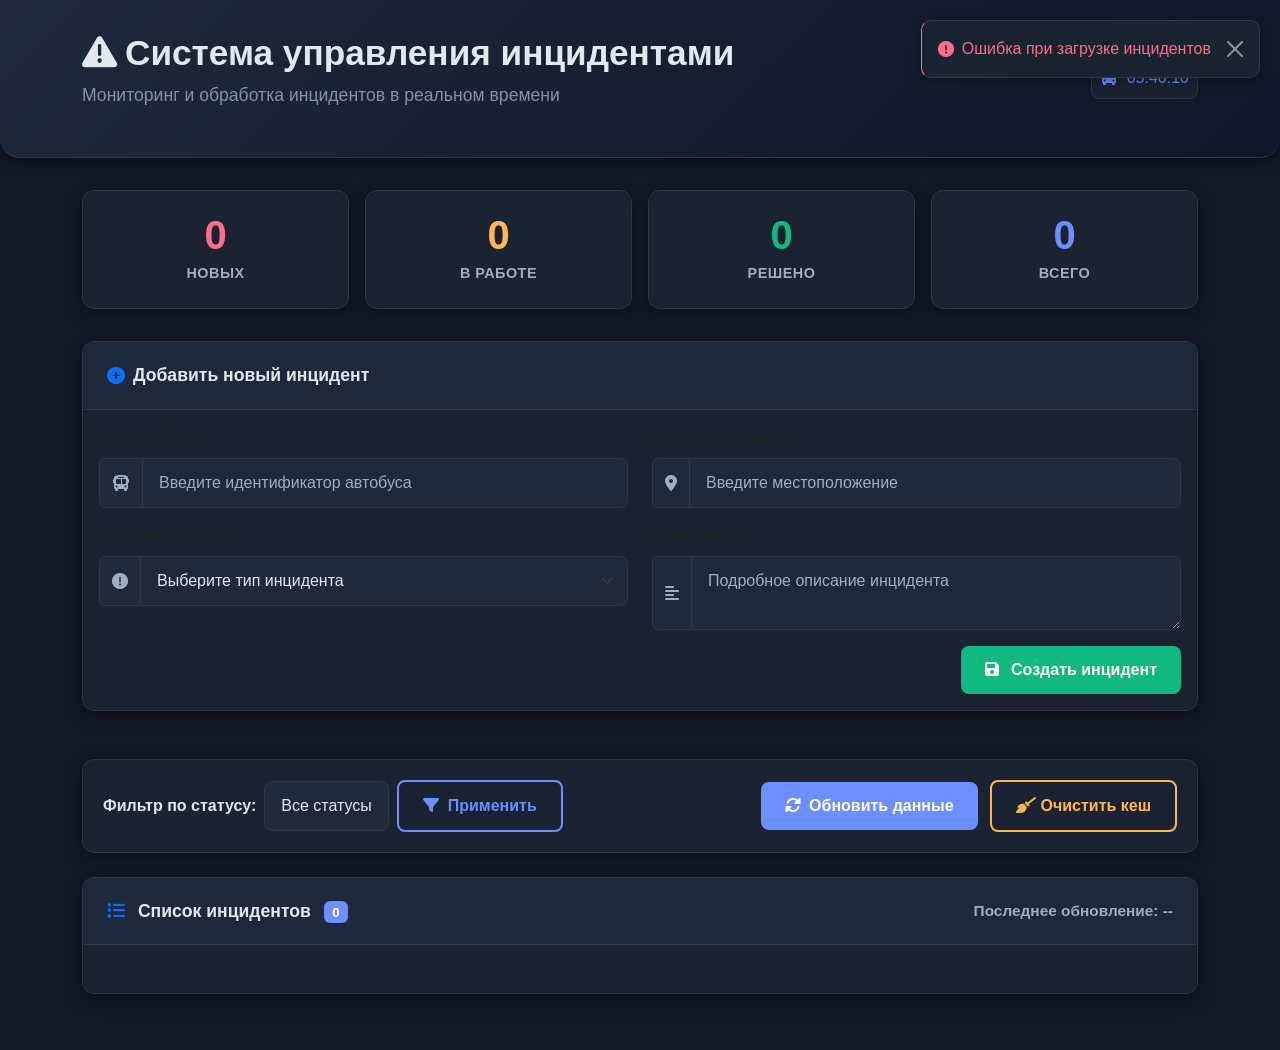
==== commit 25d59be9: "Merge with origin/main, resolve conflicts" ====
--- a/demo/src/main/resources/static/index.html
+++ b/demo/src/main/resources/static/index.html
@@ -6,75 +6,102 @@
     <title>Система управления инцидентами</title>
     <link href="https://cdn.jsdelivr.net/npm/bootstrap@5.1.3/dist/css/bootstrap.min.css" rel="stylesheet">
     <link href="https://cdnjs.cloudflare.com/ajax/libs/font-awesome/6.0.0/css/all.min.css" rel="stylesheet">
-    <style>
-        .alert-card {
-            transition: all 0.3s ease;
-            border-left: 4px solid #789cd1;
-        }
-        .alert-card:hover {
-            transform: translateY(-2px);
-            box-shadow: 0 4px 8px rgba(0,0,0,0.1);
-        }
-        .status-NEW { border-left-color: #dc3545; }
-        .status-IN_PROGRESS { border-left-color: #ffc107; }
-        .status-RESOLVED { border-left-color: #198754; }
-        .loading {
-            display: none;
-            text-align: center;
-            padding: 20px;
-        }
-    </style>
+    <link rel="stylesheet" href="style.css">
 </head>
 <body>
-    <div class="container-fluid py-4">
-        <!-- Заголовок -->
-        <div class="row mb-4">
-            <div class="col">
-                <h1 class="display-4 text-center">
-                    Система управления инцидентами
-                </h1>
+    <!-- Заголовок -->
+    <div class="header-section">
+        <div class="container">
+            <div class="row align-items-center">
+                <div class="col-md-8">
+                    <h1 class="header-title"><i class="fas fa-exclamation-triangle me-2"></i>Система управления инцидентами</h1>
+                    <p class="header-subtitle">Мониторинг и обработка инцидентов в реальном времени</p>
+                </div>
+                <div class="col-md-4 text-md-end">
+                    <div class="d-inline-block bg-white text-primary p-2 rounded-3">
+                        <i class="fas fa-bus me-1"></i>
+                        <span id="currentTime">--:--:--</span>
+                    </div>
+                </div>
+            </div>
+        </div>
+    </div>
+
+    <div class="container">
+        <!-- Статистика -->
+        <div class="statistics">
+            <div class="stat-card stat-new">
+                <div class="stat-value" id="statNew">0</div>
+                <div class="stat-label">Новых</div>
+            </div>
+            <div class="stat-card stat-progress">
+                <div class="stat-value" id="statProgress">0</div>
+                <div class="stat-label">В работе</div>
+            </div>
+            <div class="stat-card stat-resolved">
+                <div class="stat-value" id="statResolved">0</div>
+                <div class="stat-label">Решено</div>
+            </div>
+            <div class="stat-card stat-total">
+                <div class="stat-value" id="statTotal">0</div>
+                <div class="stat-label">Всего</div>
             </div>
         </div>
 
         <!-- Форма добавления инцидента -->
         <div class="row mb-4">
-            <div class="col-md-8 mx-auto">
+            <div class="col-12">
                 <div class="card">
-                    <div class="card-header bg-primary text-white">
-                        <h5 class="mb-0"><i class="fas fa-plus-circle"></i> Добавить новый инцидент</h5>
+                    <div class="card-header d-flex align-items-center">
+                        <i class="fas fa-plus-circle me-2 text-primary"></i>
+                        <span>Добавить новый инцидент</span>
                     </div>
                     <div class="card-body">
                         <form id="alertForm">
                             <div class="row">
                                 <div class="col-md-6">
                                     <div class="mb-3">
-                                        <label for="busId" class="form-label">ID автобуса *</label>
-                                        <input type="number" class="form-control" id="busId" required>
-                                    </div>
-                                    <div class="mb-3">
-                                        <label for="type" class="form-label">Тип инцидента *</label>
-                                        <select class="form-select" id="type" required>
-                                            <option value="">Выберите тип</option>
-                                            <option value="ACCIDENT">Авария</option>
-                                            <option value="HARD_BRAKING">Резкое торможение</option>
-                                            <option value="BUTTON">Нажатие кнопки</option>
-                                        </select>
+                                        <label for="busId" class="form-label fw-semibold">ID автобуса *</label>
+                                        <div class="input-group">
+                                            <span class="input-group-text"><i class="fas fa-bus"></i></span>
+                                            <input type="number" class="form-control" id="busId" required placeholder="Введите идентификатор автобуса">
+                                        </div>
+                                    </div>
+                                    <div class="mb-3">
+                                        <label for="type" class="form-label fw-semibold">Тип инцидента *</label>
+                                        <div class="input-group">
+                                            <span class="input-group-text"><i class="fas fa-exclamation-circle"></i></span>
+                                            <select class="form-select" id="type" required>
+                                                <option value="">Выберите тип инцидента</option>
+                                                <option value="ACCIDENT">Авария</option>
+                                                <option value="HARD_BRAKING">Резкое торможение</option>
+                                                <option value="BUTTON">Нажатие кнопки</option>
+                                            </select>
+                                        </div>
                                     </div>
                                 </div>
                                 <div class="col-md-6">
                                     <div class="mb-3">
-                                        <label for="location" class="form-label">Местоположение *</label>
-                                        <input type="text" class="form-control" id="location" required>
-                                    </div>
-                                    <div class="mb-3">
-                                        <label for="description" class="form-label">Описание *</label>
-                                        <textarea class="form-control" id="description" rows="2" required></textarea>
+                                        <label for="location" class="form-label fw-semibold">Местоположение *</label>
+                                        <div class="input-group">
+                                            <span class="input-group-text"><i class="fas fa-map-marker-alt"></i></span>
+                                            <input type="text" class="form-control" id="location" required placeholder="Введите местоположение">
+                                        </div>
+                                    </div>
+                                    <div class="mb-3">
+                                        <label for="description" class="form-label fw-semibold">Описание *</label>
+                                        <div class="input-group">
+                                            <span class="input-group-text"><i class="fas fa-align-left"></i></span>
+                                            <textarea class="form-control" id="description" rows="2" required placeholder="Подробное описание инцидента"></textarea>
+                                        </div>
                                     </div>
                                 </div>
                             </div>
-                            <button type="submit" class="btn btn-success">
-                                <i class="fas fa-save"></i> Создать инцидент
-                            </button>
+                            <div class="d-flex justify-content-end">
+                                <button type="submit" class="btn btn-success px-4">
+                                    <i class="fas fa-save me-2"></i> Создать инцидент
+                                </button>
+                            </div>
                         </form>
                     </div>
                 </div>
@@ -82,43 +109,60 @@
         </div>
 
         <!-- Фильтры и управление -->
-        <div class="row mb-3">
-            <div class="col-md-6">
-                <div class="input-group">
-                    <span class="input-group-text">Фильтр по статусу:</span>
-                    <select class="form-select" id="statusFilter">
-                        <option value="">Все статусы</option>
-                        <option value="NEW">Новый</option>
-                        <option value="IN_PROGRESS">В работе</option>
-                        <option value="RESOLVED">Решен</option>
-                    </select>
-                    <button class="btn btn-outline-secondary" type="button" onclick="loadAlerts()">
-                        <i class="fas fa-filter"></i> Применить
-                    </button>
-                </div>
-            </div>
-            <div class="col-md-6 text-end">
-                <button class="btn btn-outline-primary" onclick="loadAlerts()">
-                    <i class="fas fa-sync-alt"></i> Обновить
-                </button>
-            </div>
-        </div>
-
-        <!-- Таблица инцидентов -->
+        <div class="filter-section">
+            <div class="row align-items-center">
+                <div class="col-md-6">
+                    <div class="d-flex align-items-center">
+                        <span class="me-2 fw-semibold">Фильтр по статусу:</span>
+                        <select class="form-select w-auto me-2" id="statusFilter">
+                            <option value="">Все статусы</option>
+                            <option value="NEW">Новый</option>
+                            <option value="IN_PROGRESS">В работе</option>
+                            <option value="RESOLVED">Решен</option>
+                        </select>
+                        <button class="btn btn-outline-primary" type="button" onclick="loadAlerts()">
+                            <i class="fas fa-filter me-1"></i> Применить
+                        </button>
+                    </div>
+                </div>
+                <div class="col-md-6 text-md-end mt-2 mt-md-0">
+                    <button class="btn btn-primary" onclick="loadAlerts()">
+                        <i class="fas fa-sync-alt me-1"></i> Обновить данные
+                    </button>
+                    <button class="btn btn-outline-warning ms-2" onclick="clearCache()" title="Очистить кеш">
+                        <i class="fas fa-broom"></i> Очистить кеш
+                    </button>
+                </div>
+            </div>
+        </div>
+
+        <!-- Список инцидентов -->
         <div class="row">
             <div class="col-12">
                 <div class="card">
-                    <div class="card-header bg-light">
-                        <h5 class="mb-0"><i class="fas fa-list"></i> Список инцидентов</h5>
-                    </div>
-                    <div class="card-body">
+                    <div class="card-header d-flex align-items-center justify-content-between">
+                        <div>
+                            <i class="fas fa-list me-2 text-primary"></i>
+                            <span>Список инцидентов</span>
+                            <span class="badge bg-primary ms-2" id="alertsCount">0</span>
+                        </div>
+                        <div class="text-muted small" id="lastUpdate">
+                            Последнее обновление: --
+                        </div>
+                    </div>
+                    <div class="card-body p-3">
                         <div id="loading" class="loading">
-                            <div class="spinner-border text-primary" role="status">
+                            <div class="spinner-border" role="status">
                                 <span class="visually-hidden">Загрузка...</span>
                             </div>
-                            <p class="mt-2">Загрузка данных...</p>
-                        </div>
-                        <div id="alertsTable"></div>
+                            <p class="mt-3 fw-semibold">Загрузка данных...</p>
+                        </div>
+                        <div id="alertsTable" class="p-2"></div>
+                        <div id="noAlerts" class="text-center p-5" style="display: none;">
+                            <i class="fas fa-inbox fa-3x text-muted mb-3"></i>
+                            <h5 class="text-muted">Нет инцидентов</h5>
+                            <p class="text-muted">Создайте первый инцидент с помощью формы выше</p>
+                        </div>
                     </div>
                 </div>
             </div>
@@ -130,19 +174,27 @@
         <div class="modal-dialog">
             <div class="modal-content">
                 <div class="modal-header">
-                    <h5 class="modal-title">Назначить инцидент</h5>
+                    <h5 class="modal-title"><i class="fas fa-user-check me-2"></i>Назначить инцидент</h5>
                     <button type="button" class="btn-close" data-bs-dismiss="modal"></button>
                 </div>
                 <div class="modal-body">
                     <input type="hidden" id="assignAlertId">
                     <div class="mb-3">
-                        <label for="userId" class="form-label">ID пользователя</label>
-                        <input type="number" class="form-control" id="userId" placeholder="Введите ID пользователя">
+                        <label for="userId" class="form-label fw-semibold">ID пользователя</label>
+                        <div class="input-group">
+                            <span class="input-group-text"><i class="fas fa-user"></i></span>
+                            <input type="number" class="form-control" id="userId" placeholder="Введите ID пользователя">
+                        </div>
+                        <div class="form-text">
+                            Укажите ID пользователя, который будет ответственен за решение инцидента
+                        </div>
                     </div>
                 </div>
                 <div class="modal-footer">
                     <button type="button" class="btn btn-secondary" data-bs-dismiss="modal">Отмена</button>
-                    <button type="button" class="btn btn-primary" onclick="assignAlert()">Назначить</button>
+                    <button type="button" class="btn btn-primary" onclick="assignAlert()">
+                        <i class="fas fa-check me-1"></i> Назначить
+                    </button>
                 </div>
             </div>
         </div>
@@ -153,24 +205,28 @@
         <div class="modal-dialog">
             <div class="modal-content">
                 <div class="modal-header">
-                    <h5 class="modal-title">Загрузить файл для инцидента</h5>
+                    <h5 class="modal-title"><i class="fas fa-upload me-2"></i>Загрузить файл для инцидента</h5>
                     <button type="button" class="btn-close" data-bs-dismiss="modal"></button>
                 </div>
                 <div class="modal-body">
                     <input type="hidden" id="uploadAlertId">
                     <div class="mb-3">
-                        <label for="fileInput" class="form-label">Выберите файл (макс. 5MB)</label>
+                        <label for="fileInput" class="form-label fw-semibold">Выберите файл (макс. 5MB)</label>
                         <input type="file" class="form-control" id="fileInput" 
                             accept=".jpg,.jpeg,.png,.gif,.bmp,.pdf,.doc,.docx">
                         <div class="form-text">
                             Разрешенные форматы: JPG, PNG, GIF, BMP, PDF, DOC, DOCX
                         </div>
                     </div>
+                    <div class="alert alert-info mt-3">
+                        <i class="fas fa-info-circle me-2"></i>
+                        <small>Загружайте фотографии с места инцидента или документы, связанные с расследованием</small>
+                    </div>
                 </div>
                 <div class="modal-footer">
                     <button type="button" class="btn btn-secondary" data-bs-dismiss="modal">Отмена</button>
                     <button type="button" class="btn btn-primary" onclick="handleFileUpload()">
-                        <i class="fas fa-upload"></i> Загрузить
+                        <i class="fas fa-upload me-1"></i> Загрузить
                     </button>
                 </div>
             </div>
--- a/demo/src/main/resources/static/style.css
+++ b/demo/src/main/resources/static/style.css
@@ -0,0 +1,558 @@
+:root {
+    --primary-color: #6c8eff;
+    --secondary-color: #5a6fe0;
+    --success-color: #4cc9f0;
+    --danger-color: #ff6b8b;
+    --warning-color: #ffb74d;
+    --light-color: #2d3748;
+    --dark-color: #e2e8f0;
+    --bg-primary: #121826;
+    --bg-secondary: #1e293b;
+    --bg-card: #1a2332;
+    --border-color: #2d3748;
+    --text-primary: #e2e8f0;
+    --text-secondary: #a0aec0;
+    --card-shadow: 0 6px 16px rgba(0, 0, 0, 0.3);
+    --transition: all 0.3s ease;
+}
+
+body {
+    background-color: var(--bg-primary);
+    font-family: 'Segoe UI', Tahoma, Geneva, Verdana, sans-serif;
+    color: var(--text-primary);
+    padding-bottom: 2rem;
+}
+
+.header-section {
+    background: linear-gradient(135deg, var(--bg-secondary), #0f172a);
+    color: var(--text-primary);
+    padding: 2rem 0;
+    border-radius: 0 0 20px 20px;
+    margin-bottom: 2rem;
+    box-shadow: 0 4px 12px rgba(0, 0, 0, 0.4);
+    border-bottom: 1px solid var(--border-color);
+}
+
+.header-title {
+    font-weight: 700;
+    margin-bottom: 0.5rem;
+    font-size: 2.2rem;
+    color: var(--text-primary);
+}
+
+.header-subtitle {
+    font-weight: 300;
+    opacity: 0.8;
+    font-size: 1.1rem;
+    color: var(--text-secondary);
+}
+
+.card {
+    border: 1px solid var(--border-color);
+    border-radius: 12px;
+    box-shadow: var(--card-shadow);
+    transition: var(--transition);
+    overflow: hidden;
+    margin-bottom: 1.5rem;
+    background-color: var(--bg-card);
+}
+
+.card:hover {
+    box-shadow: 0 10px 24px rgba(0, 0, 0, 0.4);
+    transform: translateY(-2px);
+}
+
+.card-header {
+    background-color: var(--bg-secondary);
+    border-bottom: 1px solid var(--border-color);
+    padding: 1.25rem 1.5rem;
+    font-weight: 600;
+    font-size: 1.1rem;
+    color: var(--text-primary);
+}
+
+.form-control, .form-select {
+    border-radius: 8px;
+    border: 1px solid var(--border-color);
+    padding: 0.75rem 1rem;
+    transition: var(--transition);
+    background-color: var(--bg-secondary);
+    color: var(--text-primary);
+}
+
+.form-control:focus, .form-select:focus {
+    border-color: var(--primary-color);
+    box-shadow: 0 0 0 0.2rem rgba(108, 142, 255, 0.25);
+    background-color: var(--bg-secondary);
+    color: var(--text-primary);
+}
+
+.form-control::placeholder {
+    color: var(--text-secondary);
+}
+
+.btn {
+    border-radius: 8px;
+    padding: 0.75rem 1.5rem;
+    font-weight: 600;
+    transition: var(--transition);
+    border: none;
+}
+
+.btn-sm {
+    padding: 0.5rem 1rem;
+    font-size: 0.9rem;
+}
+
+.btn-primary {
+    background-color: var(--primary-color);
+    color: white;
+}
+
+.btn-primary:hover {
+    background-color: #5a6fe0;
+    transform: translateY(-2px);
+    box-shadow: 0 4px 12px rgba(108, 142, 255, 0.3);
+}
+
+.btn-success {
+    background-color: #10b981;
+    color: white;
+}
+
+.btn-warning {
+    background-color: var(--warning-color);
+    color: #1a202c;
+}
+
+.btn-info {
+    background-color: var(--success-color);
+    color: #1a202c;
+}
+
+.btn-danger {
+    background-color: var(--danger-color);
+    color: white;
+}
+
+.btn-secondary {
+    background-color: #4a5568;
+    color: white;
+}
+
+.btn-outline-primary {
+    border: 2px solid var(--primary-color);
+    color: var(--primary-color);
+    background-color: transparent;
+}
+
+.btn-outline-primary:hover {
+    background-color: var(--primary-color);
+    color: white;
+    transform: translateY(-2px);
+}
+
+.btn-outline-warning {
+    border: 2px solid var(--warning-color);
+    color: var(--warning-color);
+    background-color: transparent;
+}
+
+.btn-outline-warning:hover {
+    background-color: var(--warning-color);
+    color: #1a202c;
+}
+
+.alert-card {
+    border-radius: 10px;
+    padding: 1.5rem;
+    margin-bottom: 1rem;
+    background-color: var(--bg-card);
+    transition: var(--transition);
+    border-left: 5px solid var(--border-color);
+    position: relative;
+    border: 1px solid var(--border-color);
+}
+
+.alert-card:hover {
+    transform: translateY(-4px);
+    box-shadow: 0 8px 20px rgba(0, 0, 0, 0.4);
+}
+
+.alert-card .badge {
+    font-size: 0.8rem;
+    padding: 0.4rem 0.8rem;
+    border-radius: 50px;
+}
+
+.status-NEW {
+    border-left-color: var(--danger-color);
+    background-color: rgba(255, 107, 139, 0.1);
+}
+
+.status-IN_PROGRESS {
+    border-left-color: var(--warning-color);
+    background-color: rgba(255, 183, 77, 0.1);
+}
+
+.status-RESOLVED {
+    border-left-color: #10b981;
+    background-color: rgba(16, 185, 129, 0.1);
+}
+
+.alert-details {
+    display: flex;
+    flex-wrap: wrap;
+    gap: 1.5rem;
+    margin-bottom: 1rem;
+}
+
+.detail-item {
+    display: flex;
+    align-items: center;
+    gap: 0.5rem;
+    color: var(--text-secondary);
+    font-size: 0.95rem;
+}
+
+.detail-item i {
+    color: var(--primary-color);
+    width: 16px;
+}
+
+.alert-actions {
+    display: flex;
+    gap: 0.5rem;
+    flex-wrap: wrap;
+}
+
+.action-btn {
+    padding: 0.4rem 0.8rem;
+    font-size: 0.85rem;
+    border-radius: 6px;
+    display: inline-flex;
+    align-items: center;
+    gap: 0.4rem;
+}
+
+.loading {
+    display: flex;
+    flex-direction: column;
+    align-items: center;
+    justify-content: center;
+    padding: 3rem;
+    color: var(--primary-color);
+}
+
+.spinner-border {
+    width: 3rem;
+    height: 3rem;
+    color: var(--primary-color);
+}
+
+.filter-section {
+    background-color: var(--bg-card);
+    border-radius: 12px;
+    padding: 1.25rem;
+    box-shadow: var(--card-shadow);
+    margin-bottom: 1.5rem;
+    border: 1px solid var(--border-color);
+}
+
+.statistics {
+    display: flex;
+    justify-content: space-around;
+    margin-bottom: 2rem;
+    flex-wrap: wrap;
+    gap: 1rem;
+}
+
+.stat-card {
+    background-color: var(--bg-card);
+    border-radius: 12px;
+    padding: 1.5rem;
+    text-align: center;
+    flex: 1;
+    min-width: 150px;
+    box-shadow: var(--card-shadow);
+    transition: var(--transition);
+    border: 1px solid var(--border-color);
+}
+
+.stat-card:hover {
+    transform: translateY(-5px);
+    box-shadow: 0 10px 24px rgba(0, 0, 0, 0.4);
+}
+
+.stat-value {
+    font-size: 2.5rem;
+    font-weight: 700;
+    line-height: 1;
+}
+
+.stat-new .stat-value { 
+    color: var(--danger-color); 
+}
+
+.stat-progress .stat-value { 
+    color: var(--warning-color); 
+}
+
+.stat-resolved .stat-value { 
+    color: #10b981; 
+}
+
+.stat-total .stat-value { 
+    color: var(--primary-color); 
+}
+
+.stat-label {
+    font-size: 0.9rem;
+    color: var(--text-secondary);
+    margin-top: 0.5rem;
+    text-transform: uppercase;
+    letter-spacing: 0.5px;
+    font-weight: 600;
+}
+
+.modal-content {
+    border-radius: 12px;
+    border: none;
+    overflow: hidden;
+    background-color: var(--bg-card);
+    color: var(--text-primary);
+}
+
+.modal-header {
+    background-color: var(--bg-secondary);
+    border-bottom: 1px solid var(--border-color);
+    color: var(--text-primary);
+}
+
+.modal-title {
+    font-weight: 600;
+}
+
+.modal-body {
+    background-color: var(--bg-card);
+}
+
+.modal-footer {
+    background-color: var(--bg-secondary);
+    border-top: 1px solid var(--border-color);
+}
+
+.input-group-text {
+    background-color: var(--bg-secondary);
+    border: 1px solid var(--border-color);
+    color: var(--text-secondary);
+}
+
+.badge {
+    font-weight: 600;
+}
+
+.bg-danger {
+    background-color: var(--danger-color) !important;
+}
+
+.bg-warning {
+    background-color: var(--warning-color) !important;
+    color: #1a202c !important;
+}
+
+.bg-success {
+    background-color: #10b981 !important;
+}
+
+.bg-info {
+    background-color: var(--success-color) !important;
+    color: #1a202c !important;
+}
+
+.bg-primary {
+    background-color: var(--primary-color) !important;
+}
+
+.text-muted {
+    color: var(--text-secondary) !important;
+}
+
+.form-text {
+    color: var(--text-secondary);
+    font-size: 0.875rem;
+    margin-top: 0.25rem;
+}
+
+.alert {
+    border-radius: 10px;
+    border: none;
+    background-color: var(--bg-secondary);
+    color: var(--text-primary);
+    border-left: 4px solid transparent;
+}
+
+.alert-info {
+    border-left-color: var(--success-color);
+    color: var(--success-color);
+}
+
+.alert-success {
+    border-left-color: #10b981;
+    color: #10b981;
+    background-color: rgba(16, 185, 129, 0.1);
+}
+
+.alert-danger {
+    border-left-color: var(--danger-color);
+    color: var(--danger-color);
+    background-color: rgba(255, 107, 139, 0.1);
+}
+
+.alert-warning {
+    border-left-color: var(--warning-color);
+    color: var(--warning-color);
+    background-color: rgba(255, 183, 77, 0.1);
+}
+
+/* Стили для уведомлений */
+.alert.position-fixed {
+    background-color: var(--bg-card);
+    border: 1px solid var(--border-color);
+    box-shadow: 0 4px 12px rgba(0, 0, 0, 0.3);
+}
+
+.alert-success.position-fixed {
+    border-left-color: #10b981;
+    color: #10b981;
+}
+
+.alert-danger.position-fixed {
+    border-left-color: var(--danger-color);
+    color: var(--danger-color);
+}
+
+.alert-info.position-fixed {
+    border-left-color: var(--success-color);
+    color: var(--success-color);
+}
+
+/* Стили для кнопки закрытия в уведомлениях */
+.btn-close {
+    filter: invert(1) grayscale(100%) brightness(200%);
+}
+
+/* Кастомный скроллбар */
+::-webkit-scrollbar {
+    width: 10px;
+    height: 10px;
+}
+
+::-webkit-scrollbar-track {
+    background: var(--bg-secondary);
+    border-radius: 5px;
+}
+
+::-webkit-scrollbar-thumb {
+    background: var(--border-color);
+    border-radius: 5px;
+}
+
+::-webkit-scrollbar-thumb:hover {
+    background: var(--primary-color);
+}
+
+/* Стили для выпадающих списков */
+option {
+    background-color: var(--bg-card);
+    color: var(--text-primary);
+}
+
+/* Стили для текста в карточках */
+.card-text, .card-title, .card-subtitle {
+    color: var(--text-primary);
+}
+
+.card-text strong {
+    color: var(--text-primary);
+}
+
+.card-text small {
+    color: var(--text-secondary) !important;
+}
+
+/* Стили для индикатора времени в заголовке */
+.d-inline-block.bg-white.text-primary.p-2.rounded-3 {
+    background-color: var(--bg-card) !important;
+    color: var(--primary-color) !important;
+    border: 1px solid var(--border-color);
+}
+
+@media (max-width: 768px) {
+    .stat-card {
+        min-width: 120px;
+        padding: 1rem;
+    }
+    
+    .stat-value {
+        font-size: 2rem;
+    }
+    
+    .alert-details {
+        gap: 1rem;
+    }
+    
+    .detail-item {
+        font-size: 0.85rem;
+    }
+    
+    .header-title {
+        font-size: 1.8rem;
+    }
+    
+    .btn-group-vertical {
+        width: 100%;
+    }
+    
+    .btn-group-vertical .btn {
+        width: 100%;
+        margin-bottom: 0.5rem;
+    }
+    
+    .col-md-4.text-end .btn-group-vertical {
+        margin-top: 1rem;
+    }
+}
+
+@media (max-width: 576px) {
+    .header-title {
+        font-size: 1.5rem;
+    }
+    
+    .header-subtitle {
+        font-size: 1rem;
+    }
+    
+    .filter-section .d-flex {
+        flex-direction: column;
+        align-items: flex-start;
+    }
+    
+    .filter-section .d-flex > * {
+        margin-bottom: 0.5rem;
+    }
+    
+    .filter-section .btn {
+        width: 100%;
+    }
+    
+    .col-md-6.text-md-end {
+        text-align: left !important;
+        margin-top: 1rem;
+    }
+    
+    .col-md-6.text-md-end .btn {
+        margin-bottom: 0.5rem;
+        width: 100%;
+    }
+}
